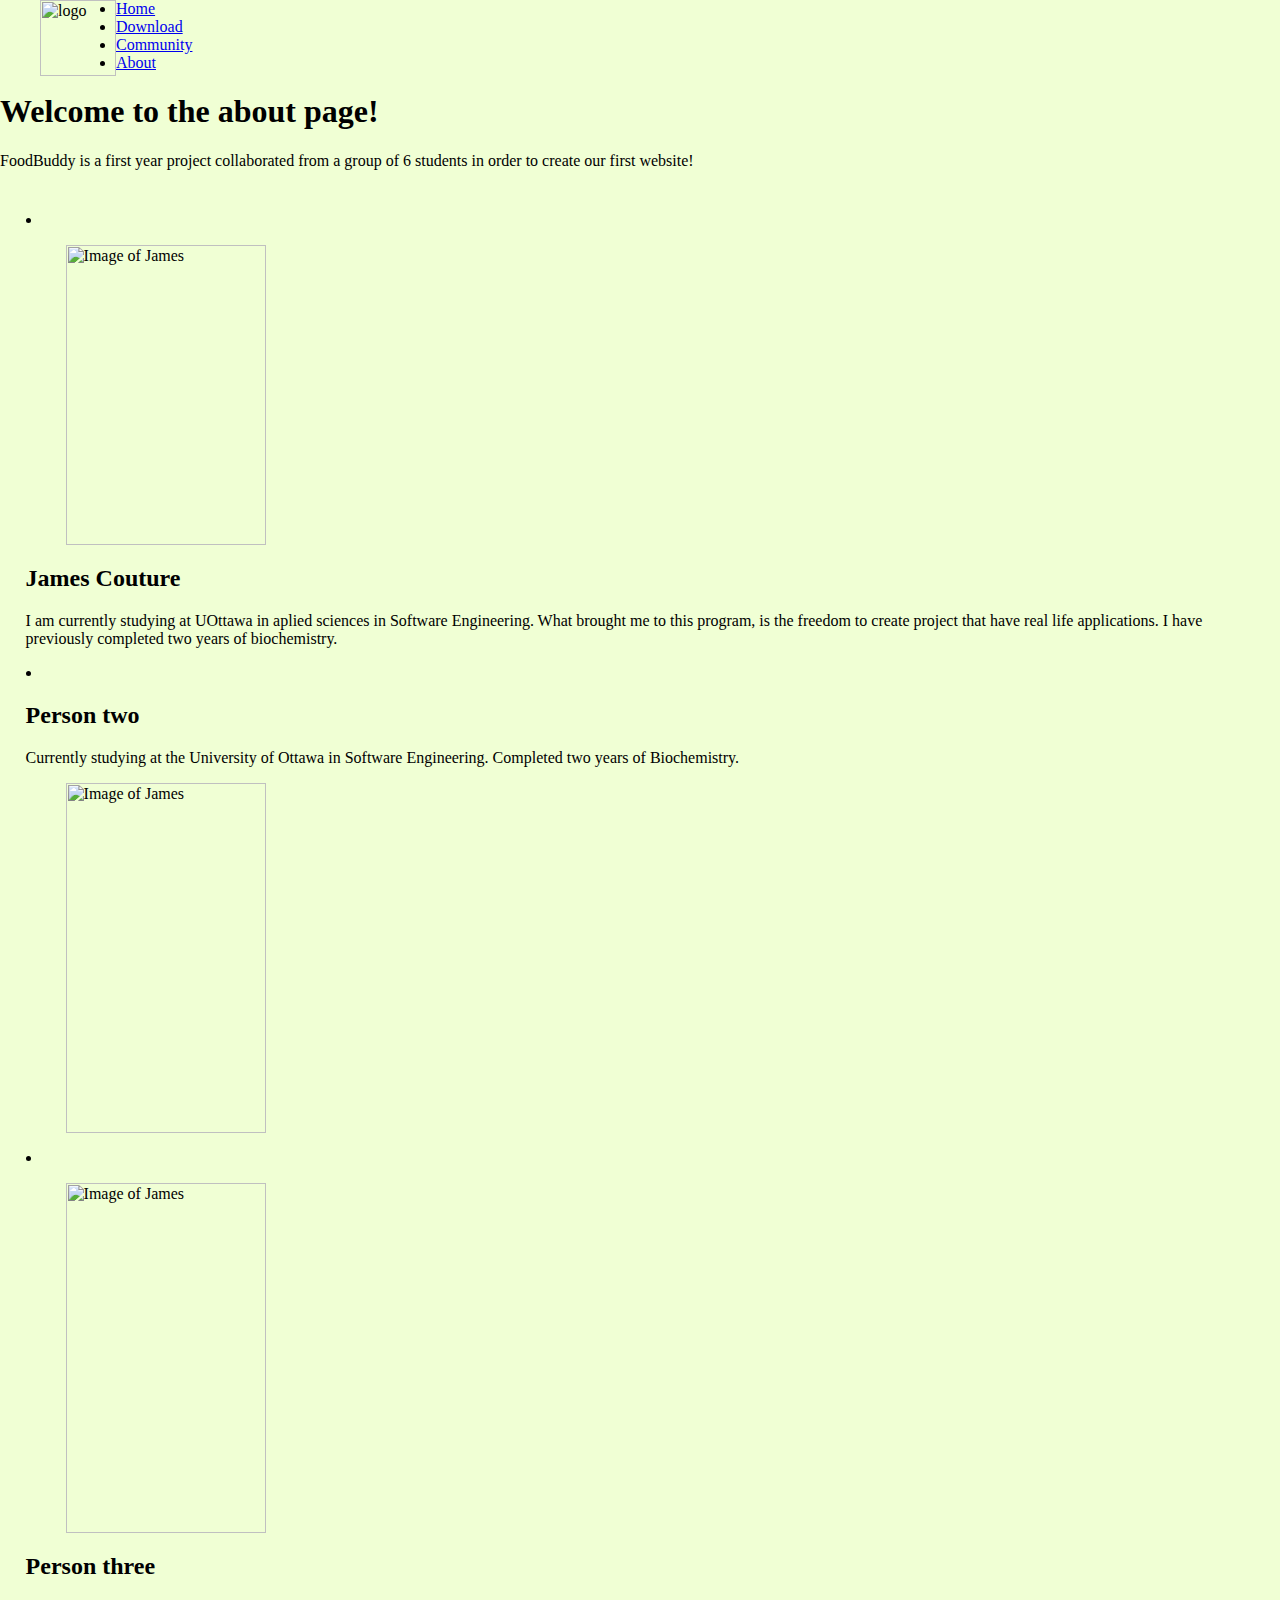
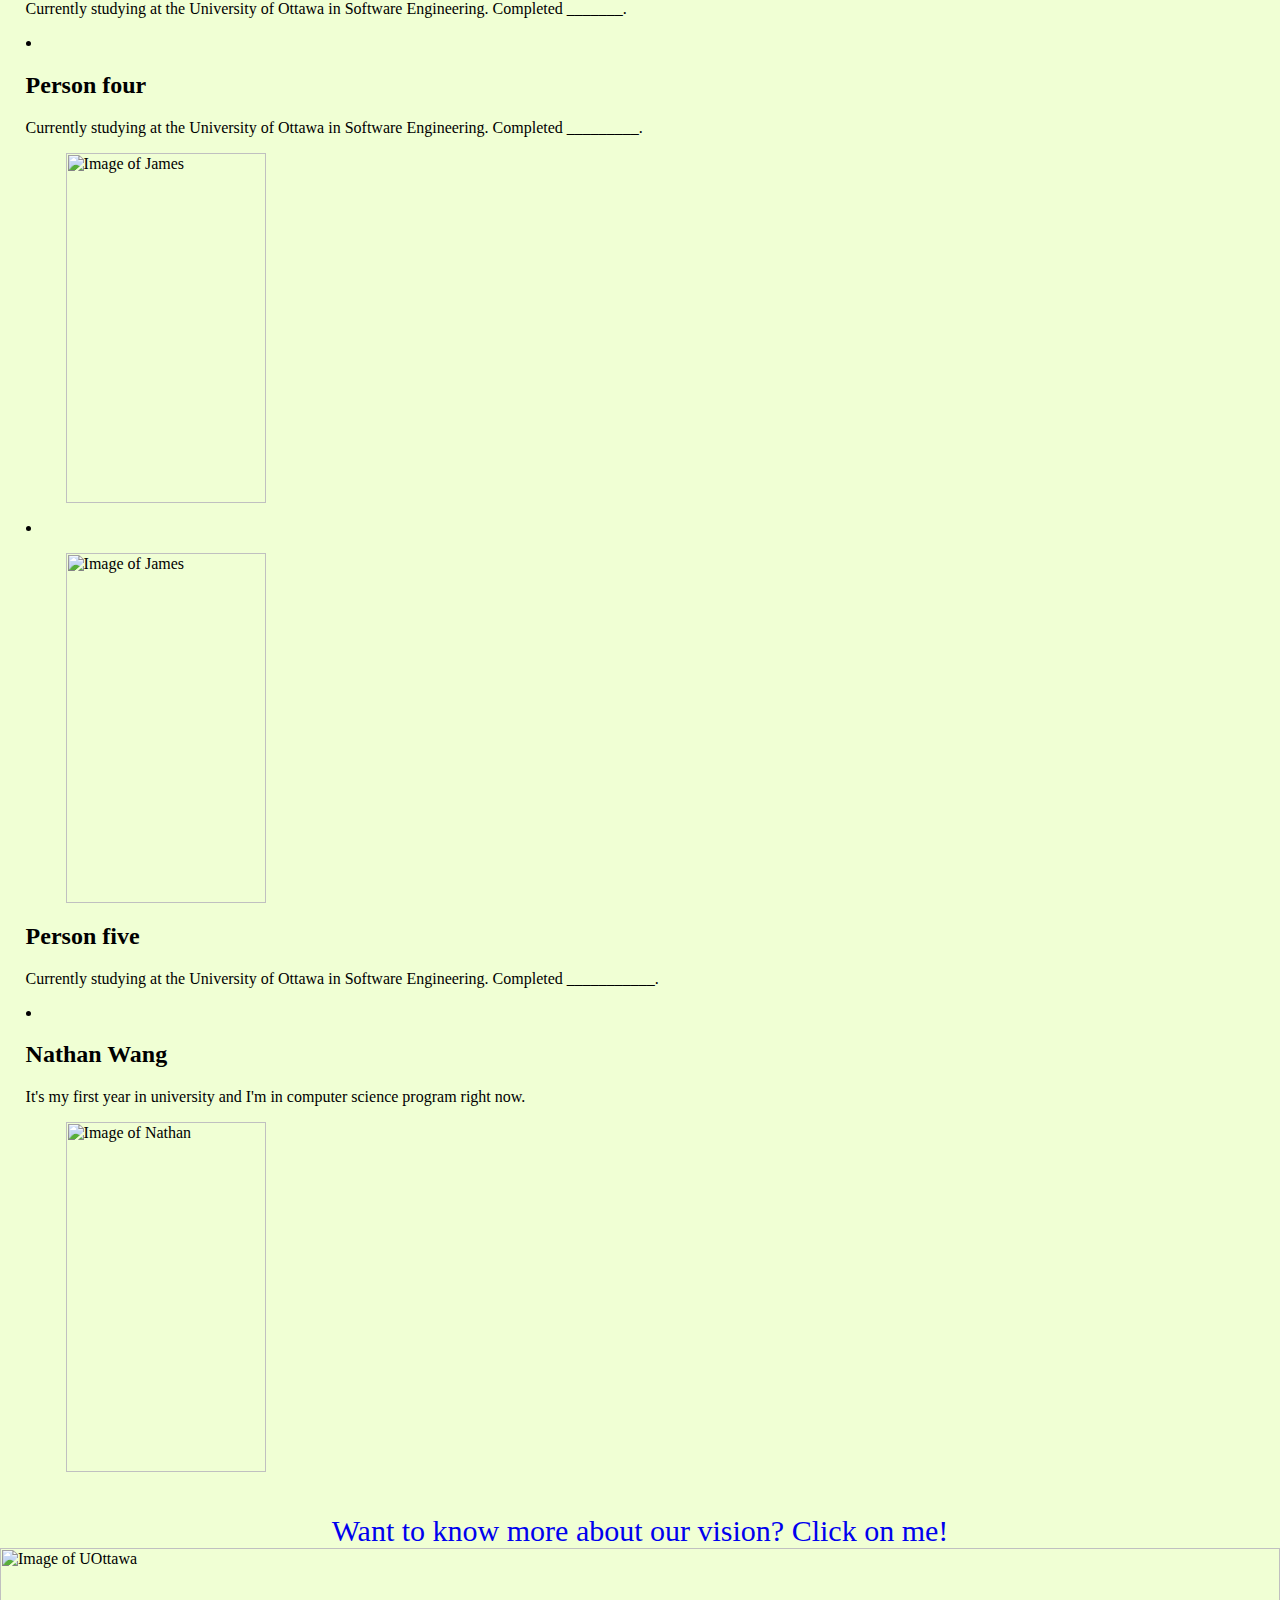
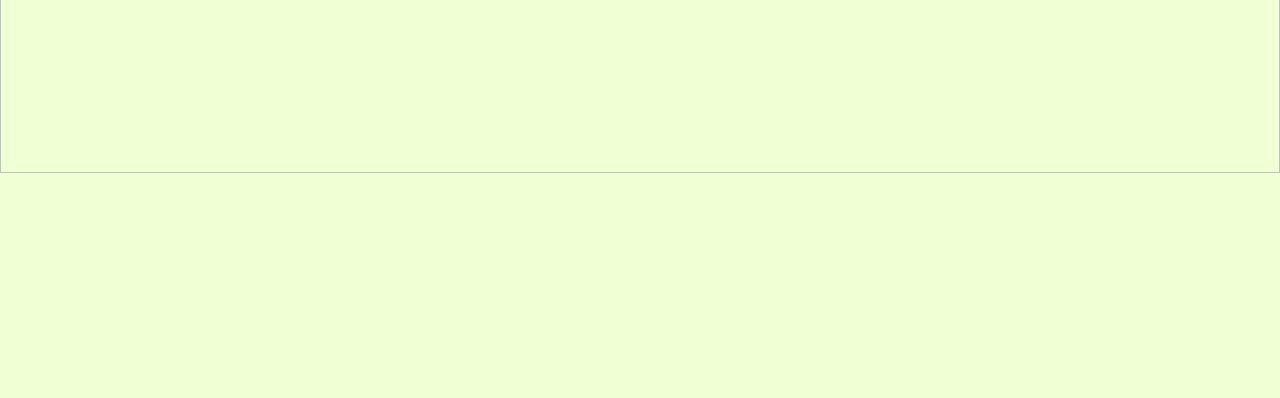
==== about.html @ 9996174a "Update about.html" ====
<html>
   <head>
      <title>About page</title>
      <link href="css/style.css" rel="stylesheet" type="text/css">
      <link href="https://fonts.googleapis.com/css2?family=Poppins&display=swap" rel="stylesheet">
      <link href="https://fonts.googleapis.com/css2?family=Sansita+Swashed:wght@600&display=swap" rel="stylesheet">
      <link href="https://fonts.googleapis.com/css2?family=B612&display=swap" rel="stylesheet">
      <script src="javascript/javascript.js" type="text/javascript"></script>
   </head>
   <body style="background-color:#F0FFD4; margin: 0; padding: 0;">
      <div>
         <div class="menu">
            <ul class="menu">
               <img src="images/templogo.png" alt="logo" width="76" height="76" style="float:left;">
               <li class="lia">
                  <a href="index.html" class="lsnav">Home</a>
               </li>
               <li class="lia">
                  <a href="downloads.html" class="lsnav">Download</a>
               </li>
               <li class="lia">
                  <a href="community.html" class="lsnav">Community</a>
               </li>
               <li class="lia">
                  <a href="about.html" class="lsnav">About</a>
               </li>
            </ul>
         </div>
      </div>
      <div class="divbody">
         <h1 class="lstitle">Welcome to the about page!</h1>
         <p class="lstext">FoodBuddy is a first year project collaborated from a group of 6 students in order to create our first website!</p>
         <div style="padding:2%">
         <div class="subdivf1">
            <li class="listst">
               <figure>
                  <img src="images/JamesCouture.jpg" alt="Image of James" width="200" height="300" class="imageformabout">
               </figure>
               <div class="divtextsetcentered">
                  <div class="divtextset2">
                     <div>
                        <h2 class="lstitle">James Couture</h2>
                     </div>
                     <p class="lstext">
                        I am currently studying at UOttawa in aplied sciences in Software Engineering. What brought me to this program, is the freedom to create project that have real life applications. I have previously completed two years of biochemistry.
                     </p>
                  </div>
               </div>
            </li>
         </div>
         <div class="subdivf1">
            <li class="listst">
               <div class="divtextsetcentered">
                  <div class="divtextset2">
                     <div>
                        <h2 class="lstitle">Person two</h2>
                     </div>
                     <p class="lstext">
                        Currently studying at the University of Ottawa in Software Engineering. Completed two years of Biochemistry.
                     </p>
                  </div>
               </div>
               <figure>
                  <img src="images/insertimage.png" alt="Image of James" width="200" height="350" class="imageformabout">
               </figure>
            </li>
         </div>
         <div class="subdivf1">
            <li class="listst">
               <figure>
                 <img src="images/insertimage.png" alt="Image of James" width="200" height="350" class="imageformabout">
               </figure>
               <div class="divtextsetcentered">
                  <div class="divtextset2">
                     <div>
                        <h2 class="lstitle">Person three</h2>
                     </div>
                     <p class="lstext">Currently studying at the University of Ottawa in Software Engineering. Completed _______.</p>
                  </div>
               </div>
            </li>
         </div>
         <div class="subdivf1">
            <li class="listst">
               <div class="divtextsetcentered">
                  <div class="divtextset2">
                     <div>
                        <h2 class="lstitle">Person four</h2>
                     </div>
                     <p class="lstext">
                        Currently studying at the University of Ottawa in Software Engineering. Completed _________.
                     </p>
                  </div>
               </div>
               <figure>
                  <img src="images/insertimage.png" alt="Image of James" width="200" height="350" class="imageformabout">
               </figure>
            </li>
         </div>
         <div class="subdivf1">
            <li class="listst">
               <figure>
                     <img src="images/insertimage.png" alt="Image of James" width="200" height="350" class="imageformabout">
               </figure>
               <div class="divtextsetcentered">
                  <div class="divtextset2">
                     <div>
                        <h2 class="lstitle">Person five</h2>
                     </div>
                     <p class="lstext">
                        Currently studying at the University of Ottawa in Software Engineering. Completed ___________.
                     </p>
                  </div>
               </div>
            </li>
         </div>
         <div class="subdivf1">
            <li class="listst">
               <div class="divtextsetcentered">
                  <div class="divtextset2">
                     <div>
                        <h2 class="lstitle">Nathan Wang</h2>
                     </div>
                     <p class="lstext">
                        It's my first year in university and I'm in computer science program right now.
                     </p>
                  </div>
               </div>
               <figure>
                  <img src="images/insertimage.png" alt="Image of Nathan" width="200" height="350" style="imageformabout">
               </figure>
            </li>
         </div>
         </div>
         <div style="text-align:center;">
            <a href='#' id="moreabout" style="text-decoration:none; font-size:30px;">Want to know more about our vision? Click on me!</a>
         </div>
      </div>
      <div>
         <img src="images/uottawafooter.jpg" alt="Image of UOttawa" style="width:100%; height:50%;">
      </div>
   </body>
</html>
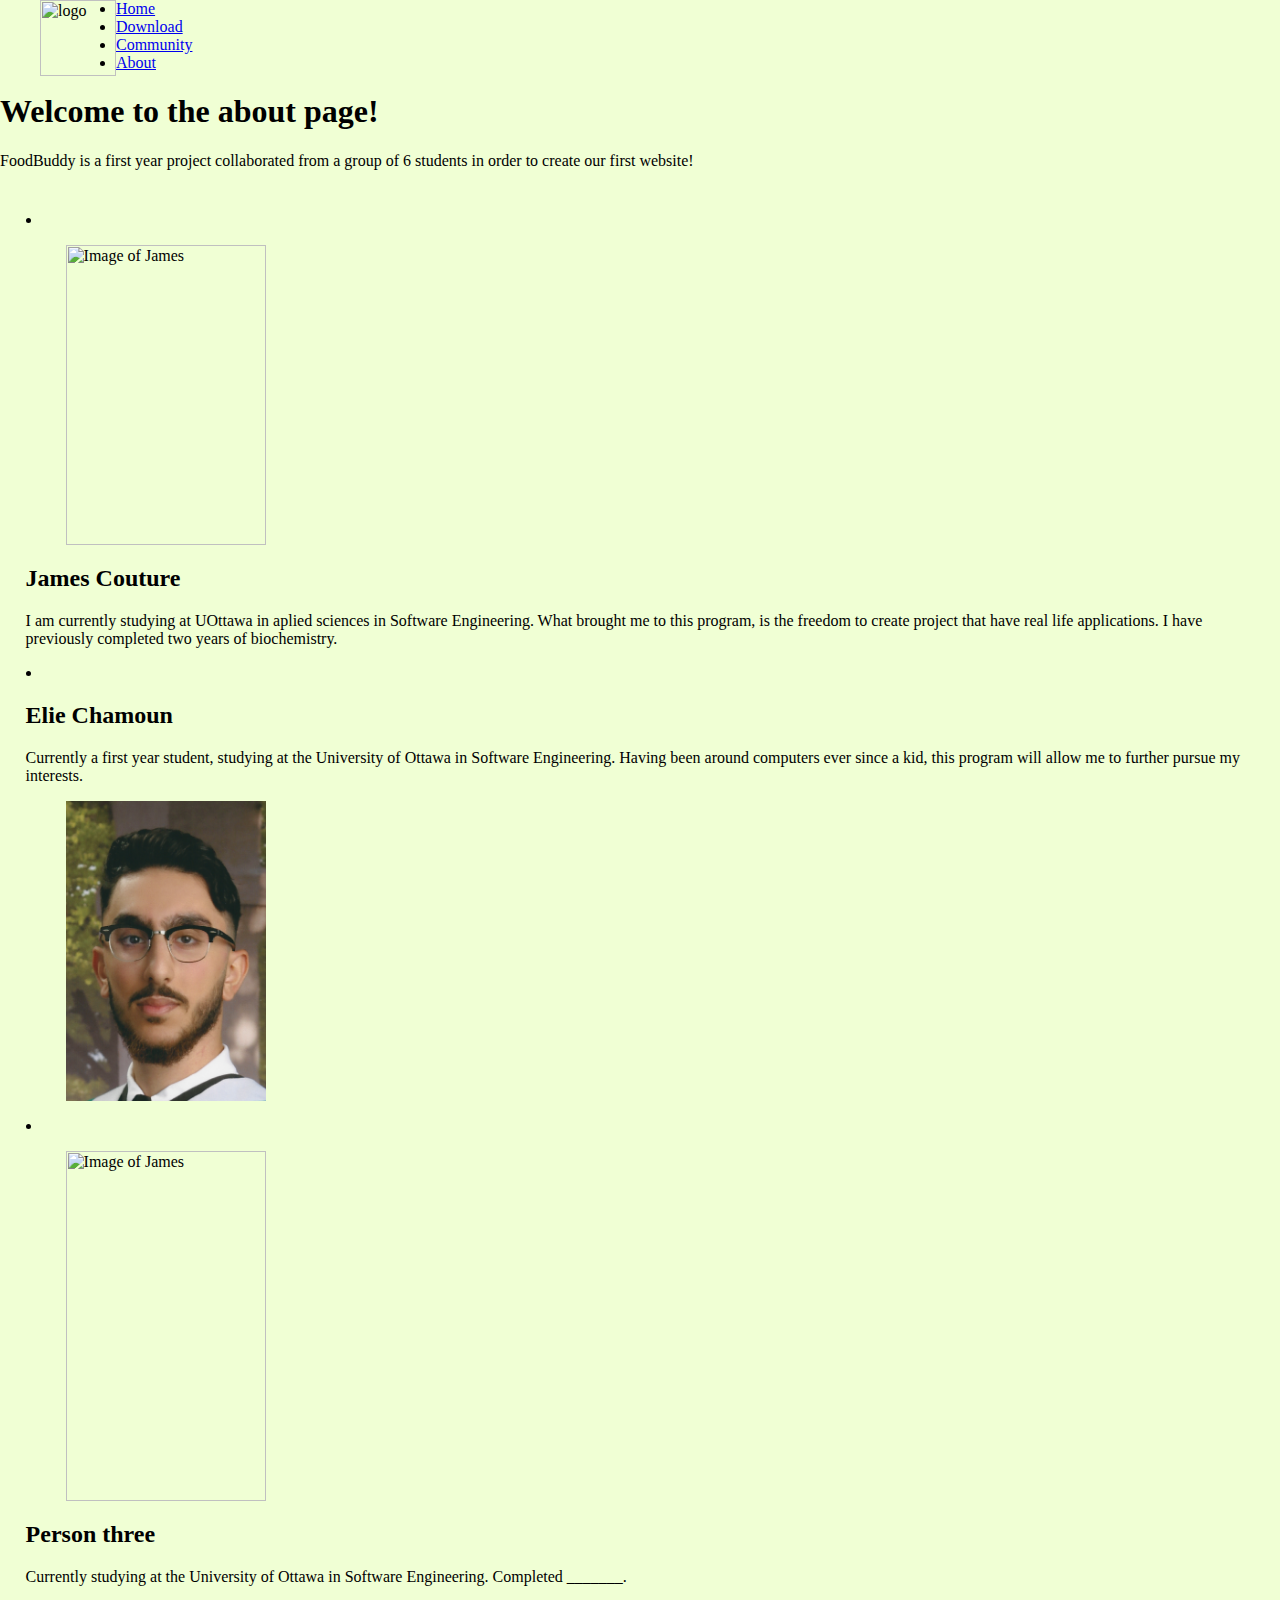
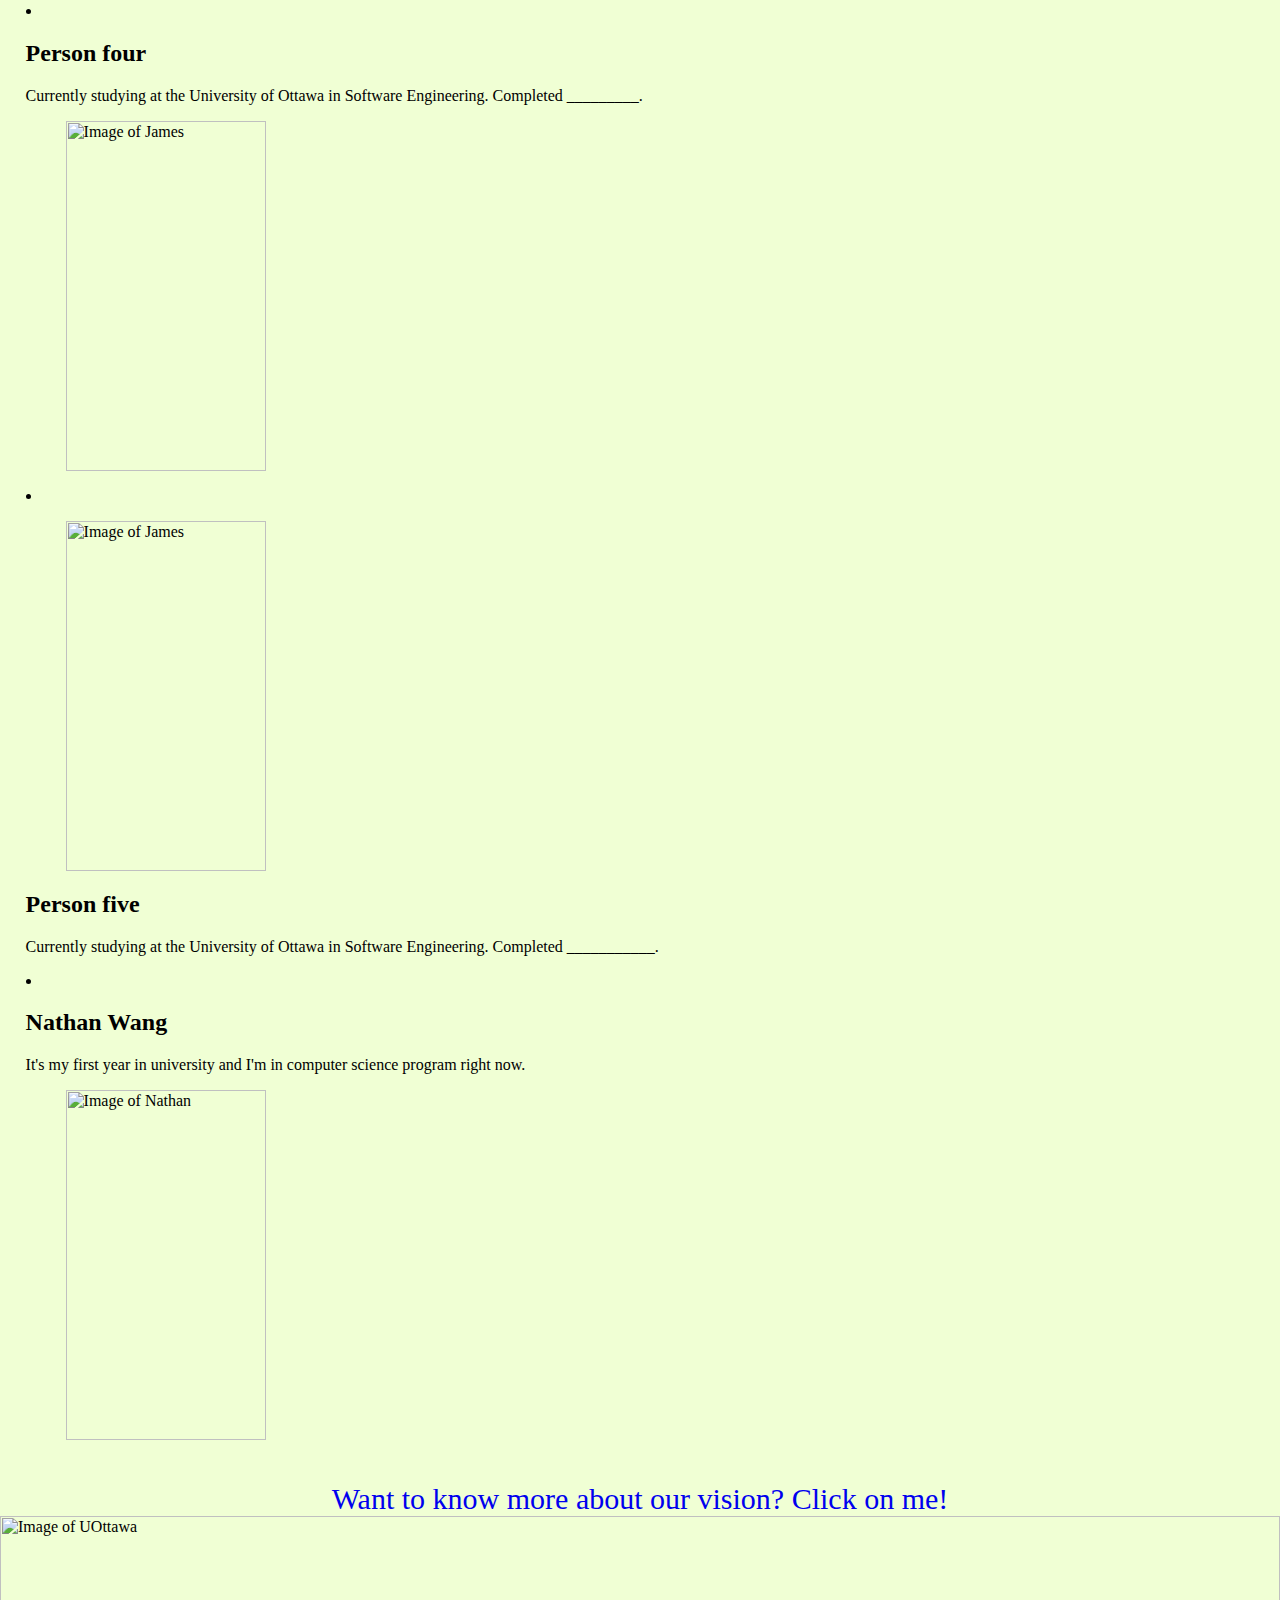
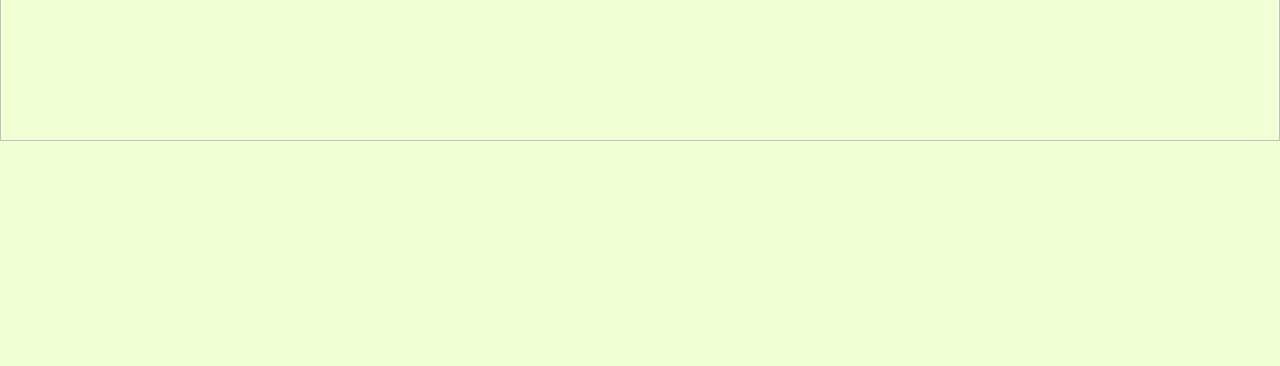
==== commit a8d57207: "added portrait and bio" ====
--- a/about.html
+++ b/about.html
@@ -54,15 +54,15 @@
                <div class="divtextsetcentered">
                   <div class="divtextset2">
                      <div>
-                        <h2 class="lstitle">Person two</h2>
+                        <h2 class="lstitle">Elie Chamoun</h2>
                      </div>
                      <p class="lstext">
-                        Currently studying at the University of Ottawa in Software Engineering. Completed two years of Biochemistry.
+                        Currently a first year student, studying at the University of Ottawa in Software Engineering. Having been around computers ever since a kid, this program will allow me to further pursue my interests.
                      </p>
                   </div>
                </div>
                <figure>
-                  <img src="images/insertimage.png" alt="Image of James" width="200" height="350" class="imageformabout">
+                  <img src="images/elieportrait.png" alt="Image of Elie" width="200" height="300" class="imageformabout">
                </figure>
             </li>
          </div>
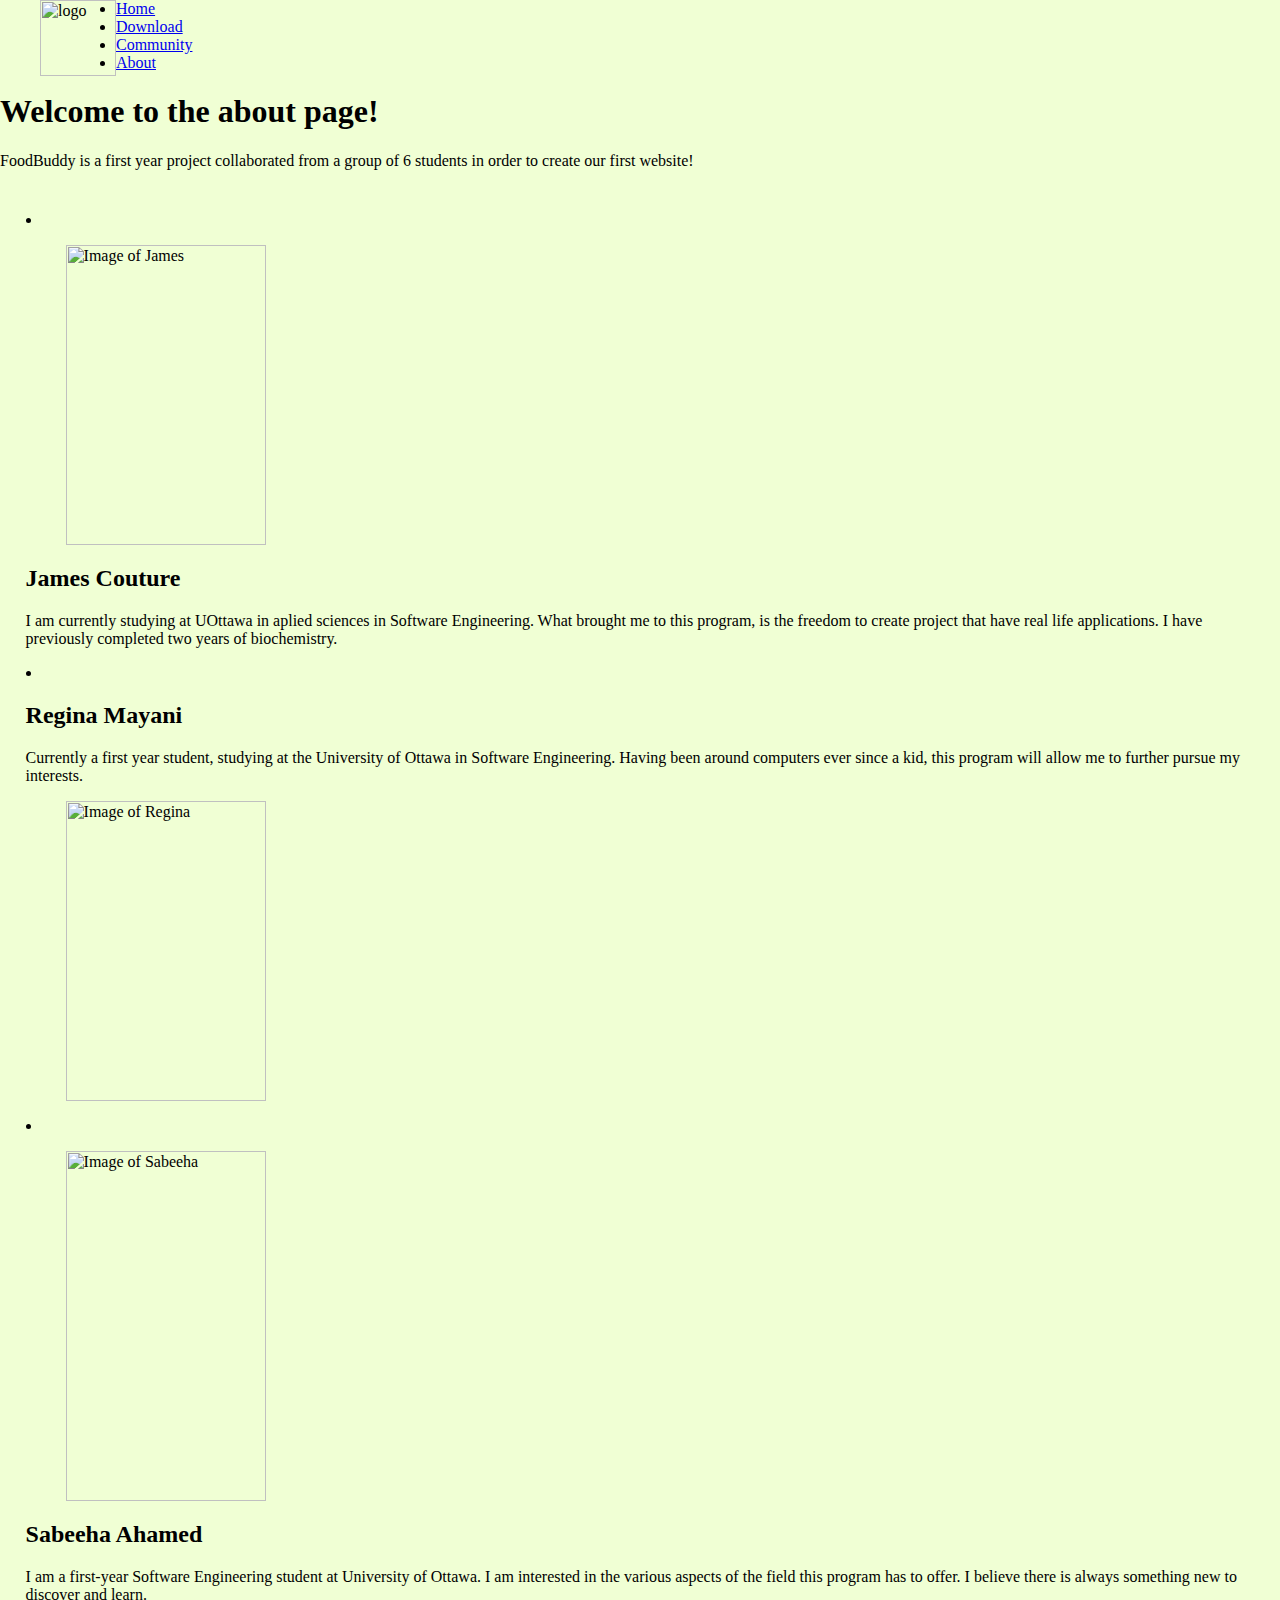
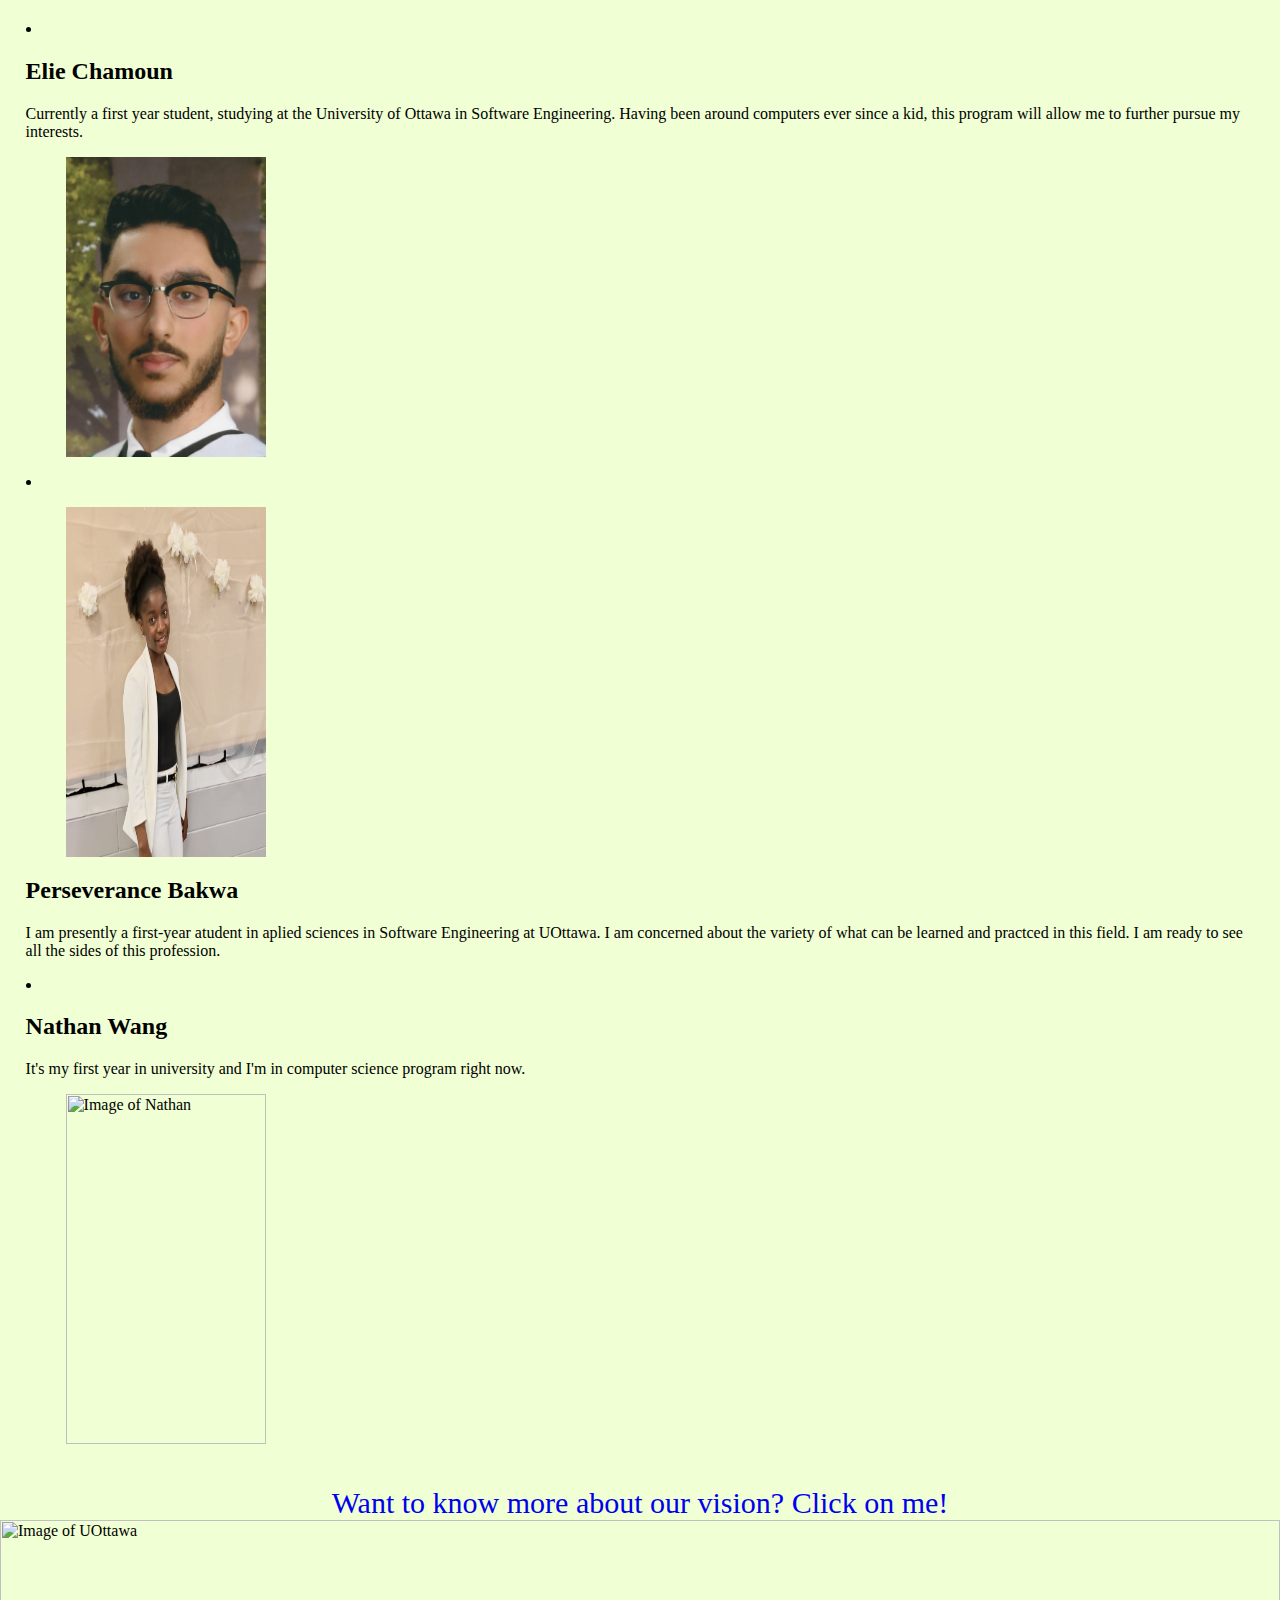
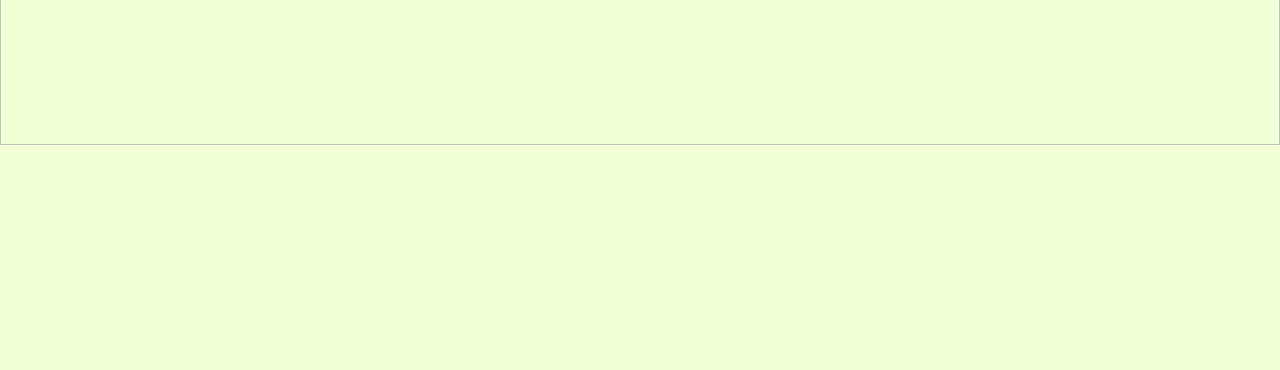
==== commit 91f577ec: "added people's descriptions and pictures" ====
--- a/about.html
+++ b/about.html
@@ -54,6 +54,38 @@
                <div class="divtextsetcentered">
                   <div class="divtextset2">
                      <div>
+                        <h2 class="lstitle">Regina Mayani</h2>
+                     </div>
+                     <p class="lstext">
+                        Currently a first year student, studying at the University of Ottawa in Software Engineering. Having been around computers ever since a kid, this program will allow me to further pursue my interests.
+                     </p>
+                  </div>
+               </div>
+               <figure>
+                  <img src="images/Reginaportrait.png" alt="Image of Regina" width="200" height="300" class="imageformabout">
+               </figure>
+            </li>
+         </div>
+         <div class="subdivf1">
+            <li class="listst">
+               <figure>
+                 <img src="images/Sabeehaportrait.png" alt="Image of Sabeeha" width="200" height="350" class="imageformabout">
+               </figure>
+               <div class="divtextsetcentered">
+                  <div class="divtextset2">
+                     <div>
+                        <h2 class="lstitle">Sabeeha Ahamed</h2>
+                     </div>
+                     <p class="lstext">I am a first-year Software Engineering student at University of Ottawa. I am interested in the various aspects of the field this program has to offer. I believe there is always something new to discover and learn.</p>
+                  </div>
+               </div>
+            </li>
+         </div>
+         <div class="subdivf1">
+            <li class="listst">
+               <div class="divtextsetcentered">
+                  <div class="divtextset2">
+                     <div>
                         <h2 class="lstitle">Elie Chamoun</h2>
                      </div>
                      <p class="lstext">
@@ -69,47 +101,15 @@
          <div class="subdivf1">
             <li class="listst">
                <figure>
-                 <img src="images/insertimage.png" alt="Image of James" width="200" height="350" class="imageformabout">
+                     <img src="images/Perseveranceportrait.png" alt="Image of Perseverance" width="200" height="350" class="imageformabout">
                </figure>
                <div class="divtextsetcentered">
                   <div class="divtextset2">
                      <div>
-                        <h2 class="lstitle">Person three</h2>
-                     </div>
-                     <p class="lstext">Currently studying at the University of Ottawa in Software Engineering. Completed _______.</p>
-                  </div>
-               </div>
-            </li>
-         </div>
-         <div class="subdivf1">
-            <li class="listst">
-               <div class="divtextsetcentered">
-                  <div class="divtextset2">
-                     <div>
-                        <h2 class="lstitle">Person four</h2>
+                        <h2 class="lstitle">Perseverance Bakwa</h2>
                      </div>
                      <p class="lstext">
-                        Currently studying at the University of Ottawa in Software Engineering. Completed _________.
-                     </p>
-                  </div>
-               </div>
-               <figure>
-                  <img src="images/insertimage.png" alt="Image of James" width="200" height="350" class="imageformabout">
-               </figure>
-            </li>
-         </div>
-         <div class="subdivf1">
-            <li class="listst">
-               <figure>
-                     <img src="images/insertimage.png" alt="Image of James" width="200" height="350" class="imageformabout">
-               </figure>
-               <div class="divtextsetcentered">
-                  <div class="divtextset2">
-                     <div>
-                        <h2 class="lstitle">Person five</h2>
-                     </div>
-                     <p class="lstext">
-                        Currently studying at the University of Ottawa in Software Engineering. Completed ___________.
+                        I am presently a first-year atudent in aplied sciences in Software Engineering at UOttawa. I am concerned about the variety of what can be learned and practced in this field. I am ready to see all the sides of this profession.
                      </p>
                   </div>
                </div>
@@ -128,7 +128,7 @@
                   </div>
                </div>
                <figure>
-                  <img src="images/insertimage.png" alt="Image of Nathan" width="200" height="350" style="imageformabout">
+                  <img src="images/Nathanportrait.png" alt="Image of Nathan" width="200" height="350" style="imageformabout">
                </figure>
             </li>
          </div>
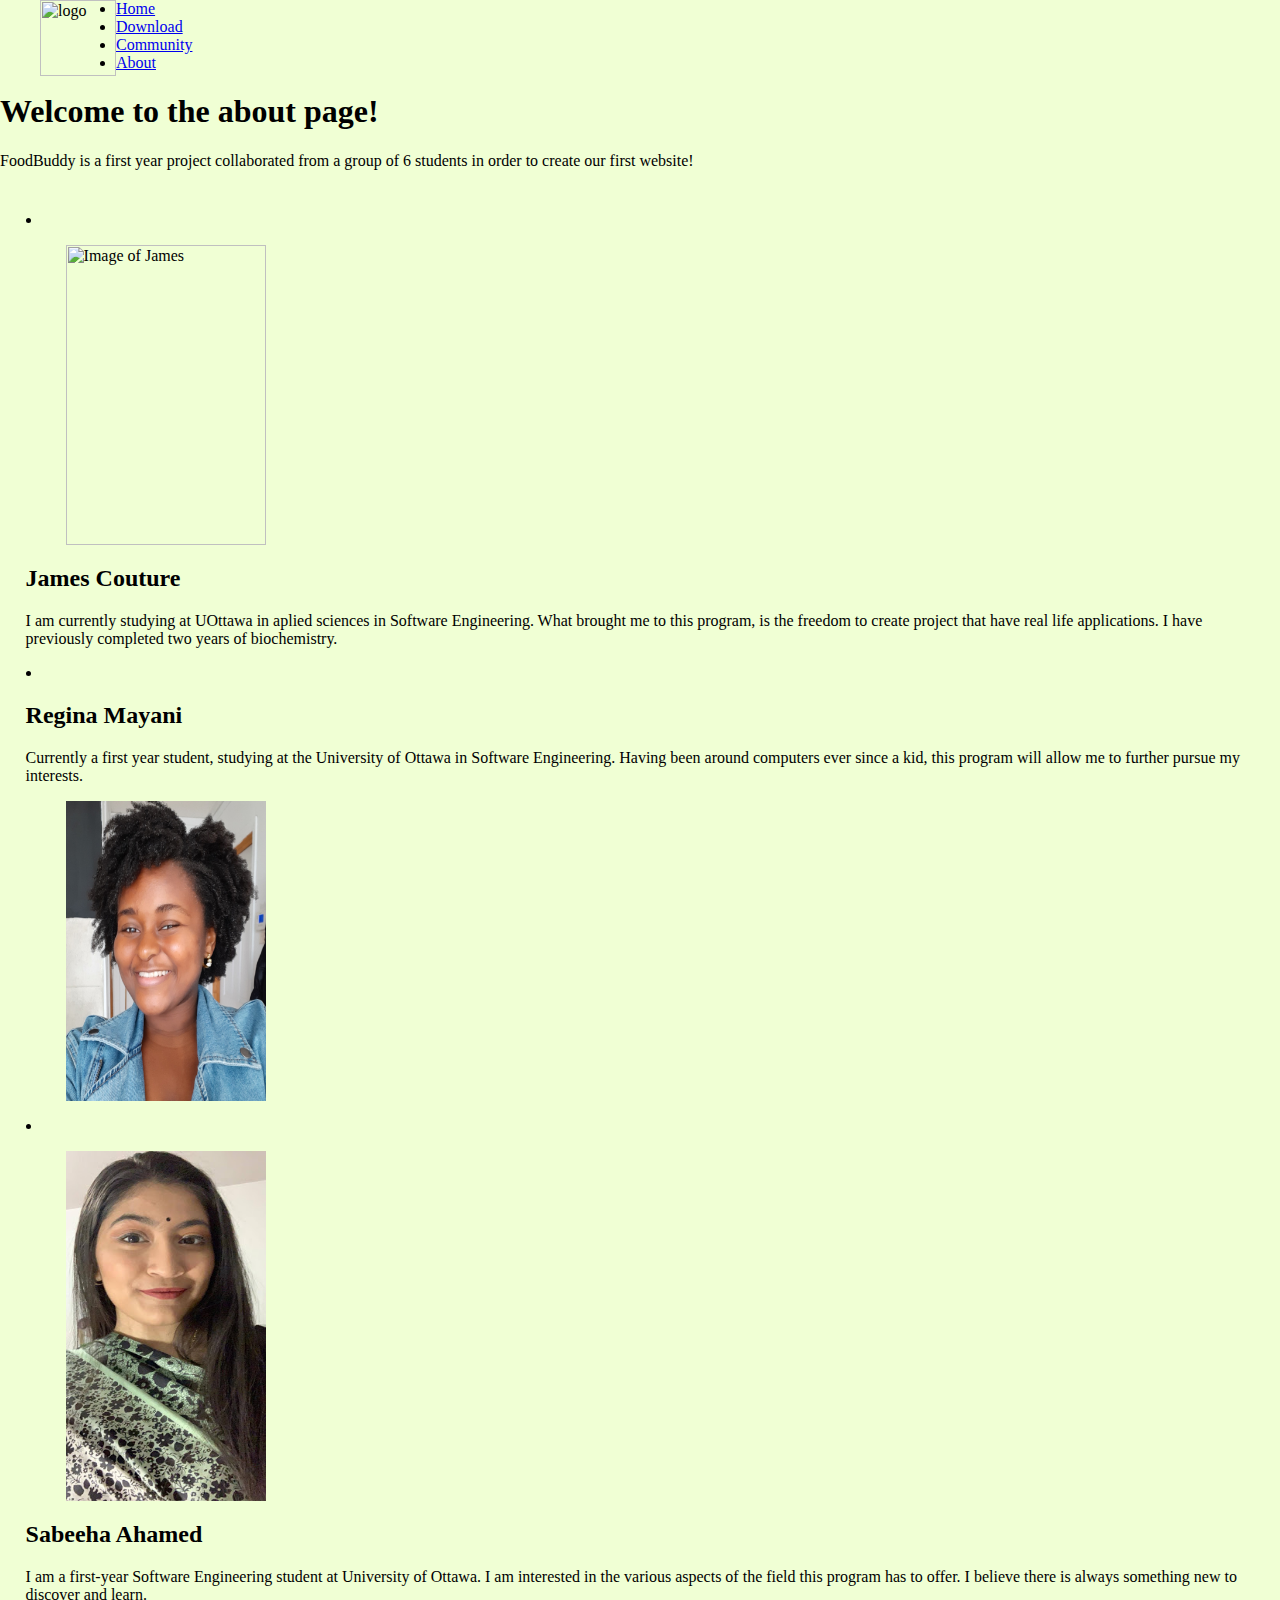
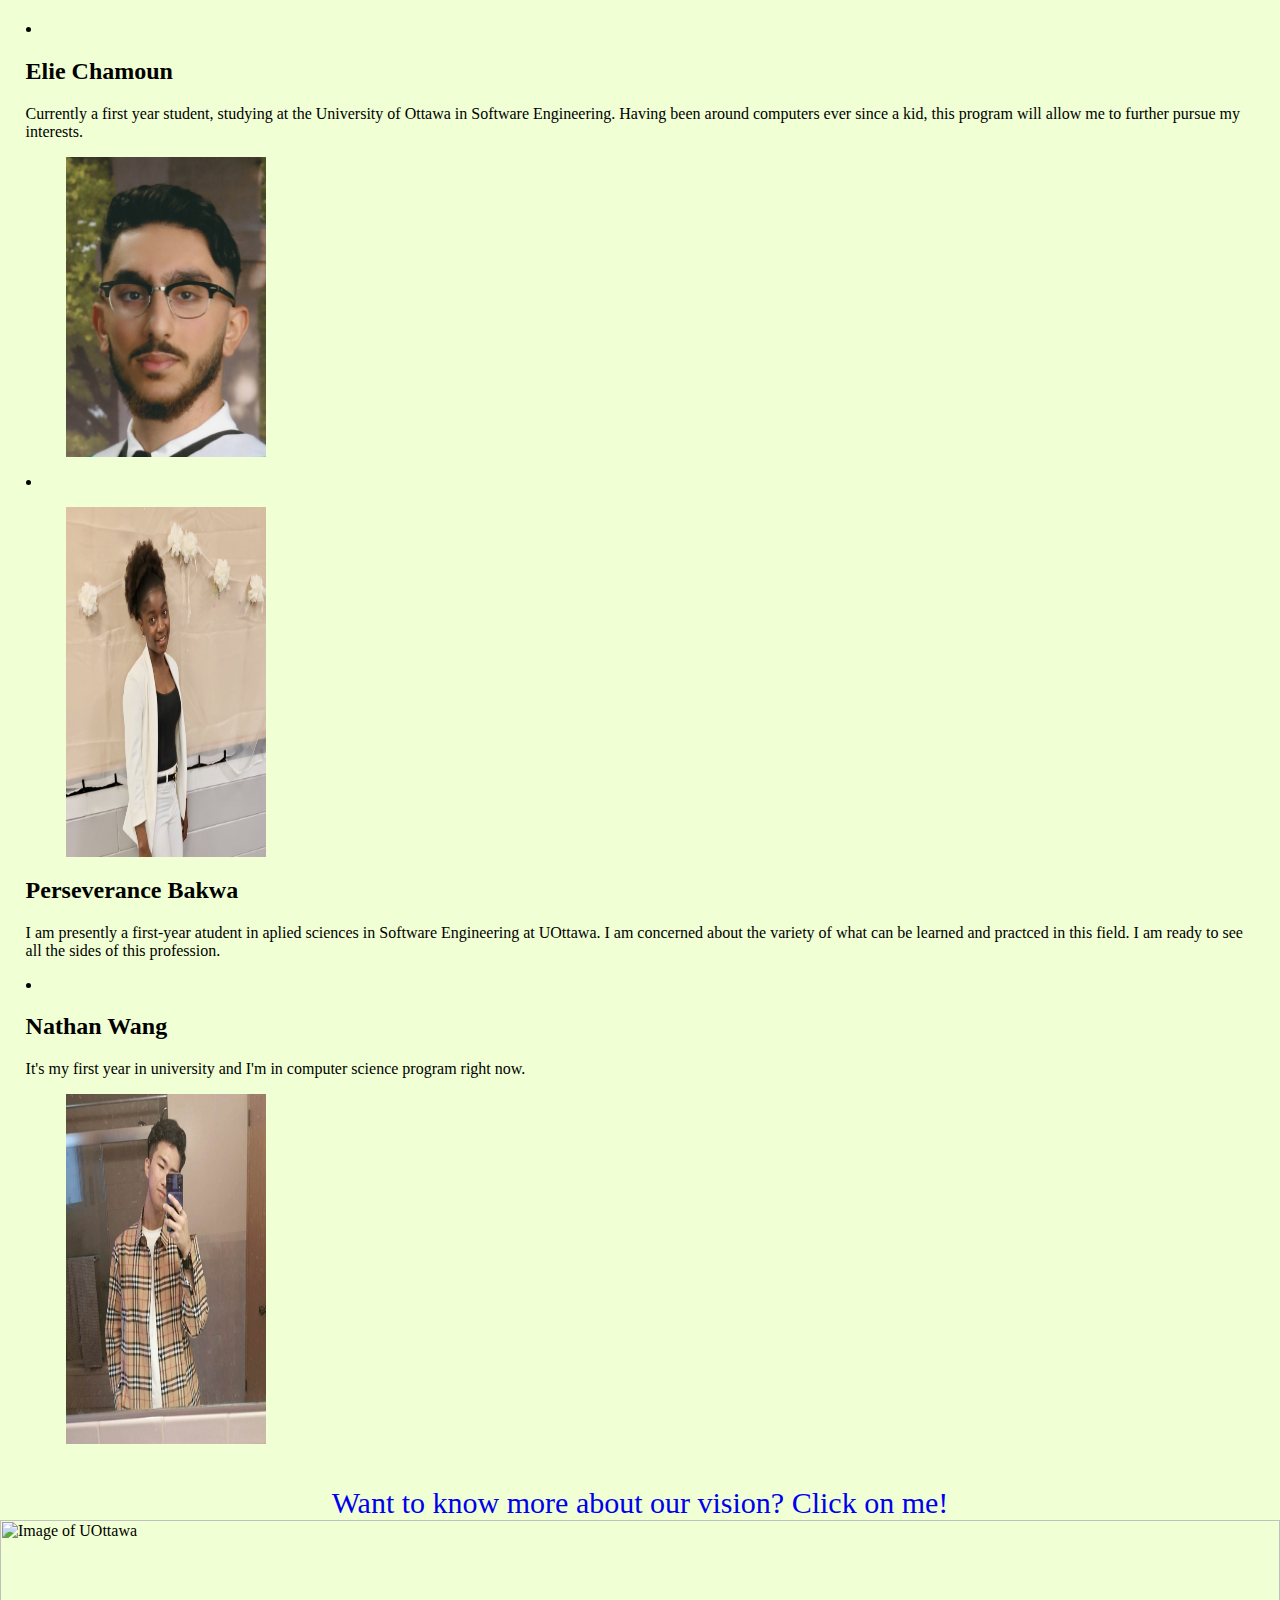
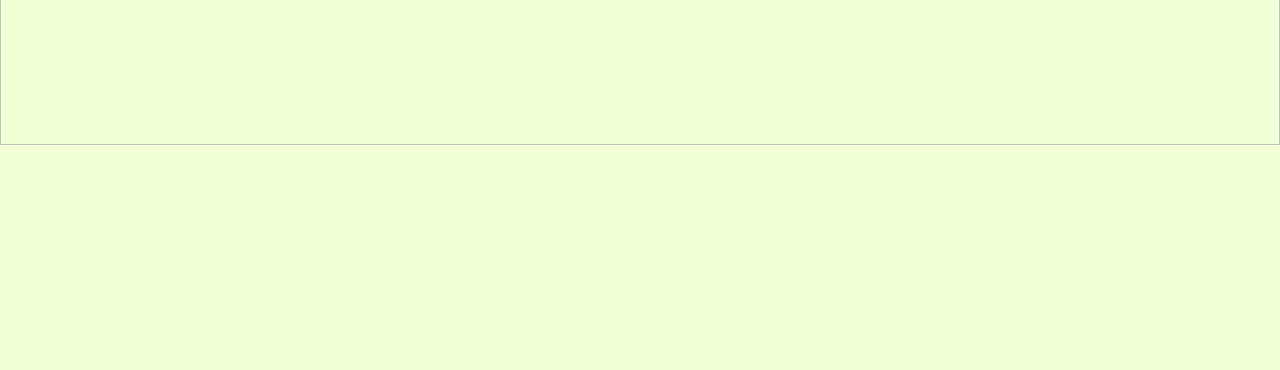
==== commit 0155b288: "fixes to names of pictures" ====
--- a/about.html
+++ b/about.html
@@ -62,14 +62,14 @@
                   </div>
                </div>
                <figure>
-                  <img src="images/Reginaportrait.png" alt="Image of Regina" width="200" height="300" class="imageformabout">
+                  <img src="images/ReginaPortrait.jpg" alt="Image of Regina" width="200" height="300" class="imageformabout">
                </figure>
             </li>
          </div>
          <div class="subdivf1">
             <li class="listst">
                <figure>
-                 <img src="images/Sabeehaportrait.png" alt="Image of Sabeeha" width="200" height="350" class="imageformabout">
+                 <img src="images/SabeehaPortrait.jpg" alt="Image of Sabeeha" width="200" height="350" class="imageformabout">
                </figure>
                <div class="divtextsetcentered">
                   <div class="divtextset2">
@@ -128,7 +128,7 @@
                   </div>
                </div>
                <figure>
-                  <img src="images/Nathanportrait.png" alt="Image of Nathan" width="200" height="350" style="imageformabout">
+                  <img src="images/Nathanportrait.jpg" alt="Image of Nathan" width="200" height="350" style="imageformabout">
                </figure>
             </li>
          </div>
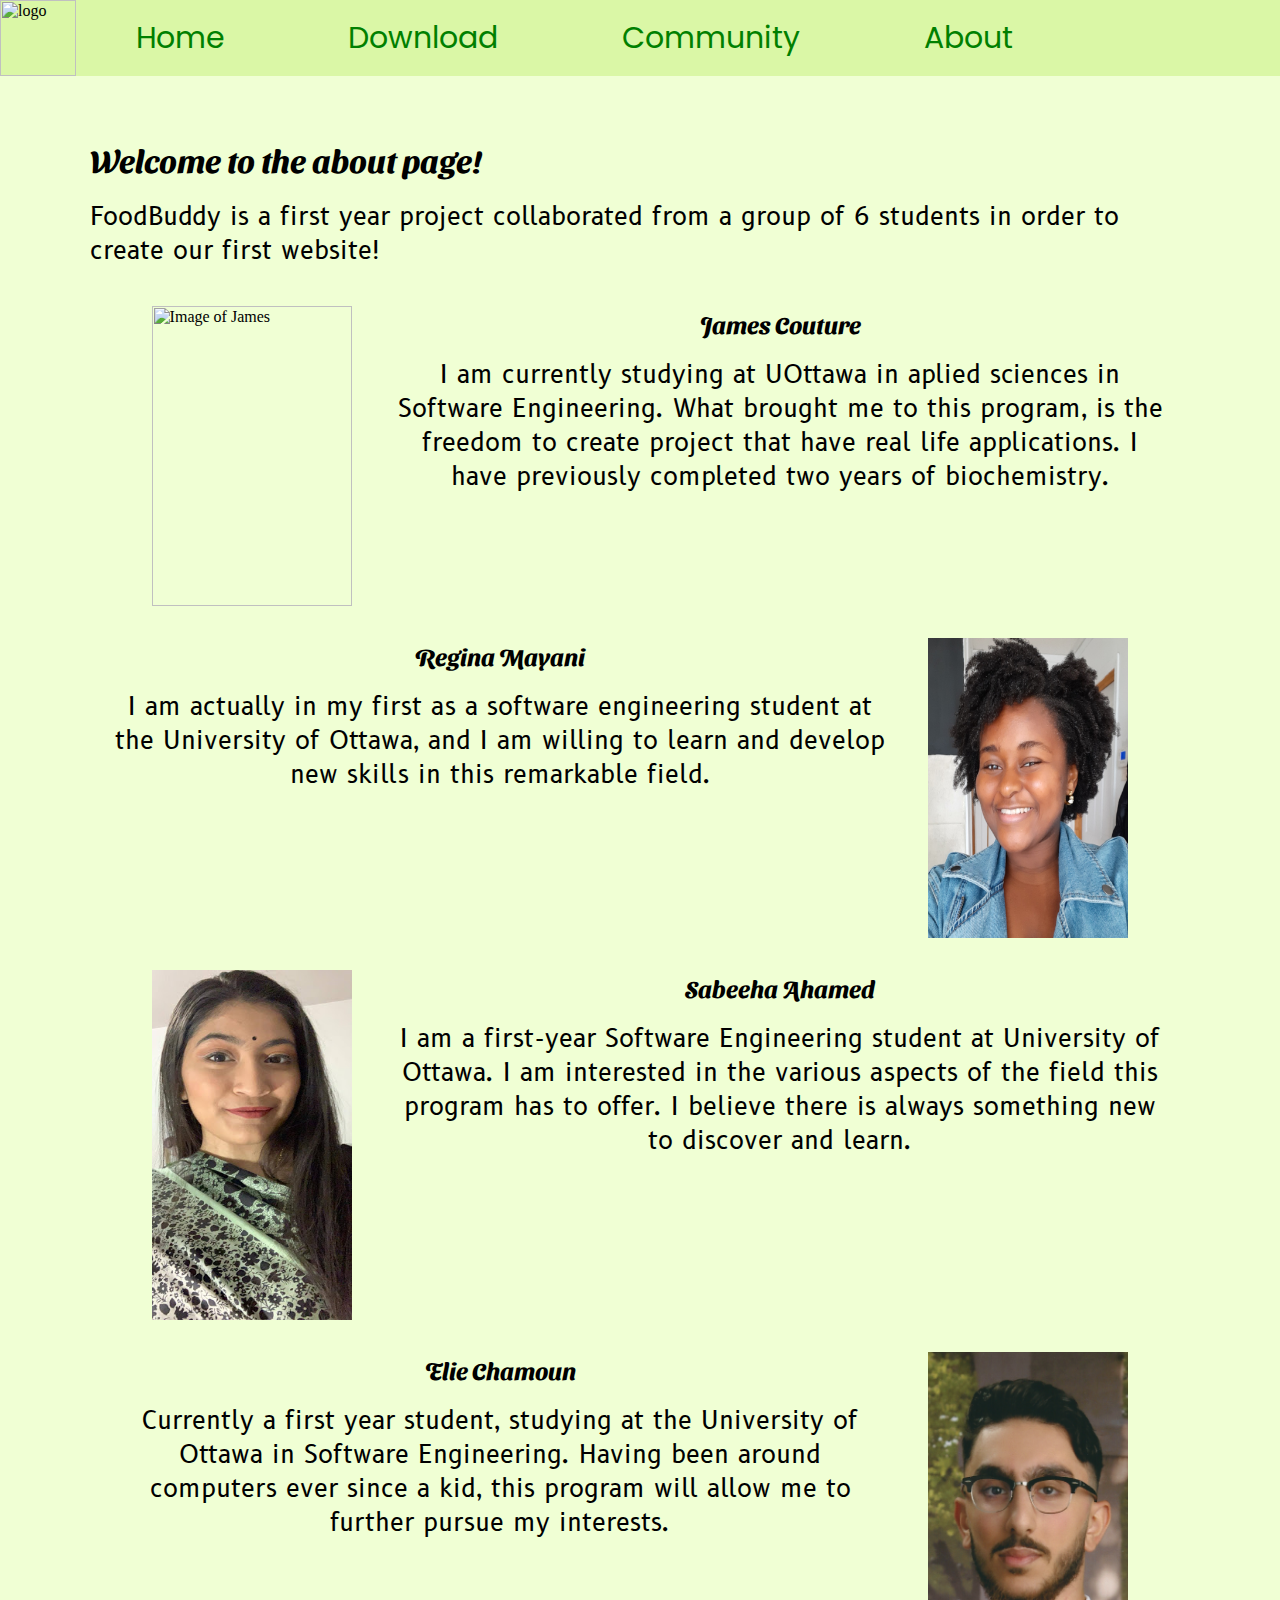
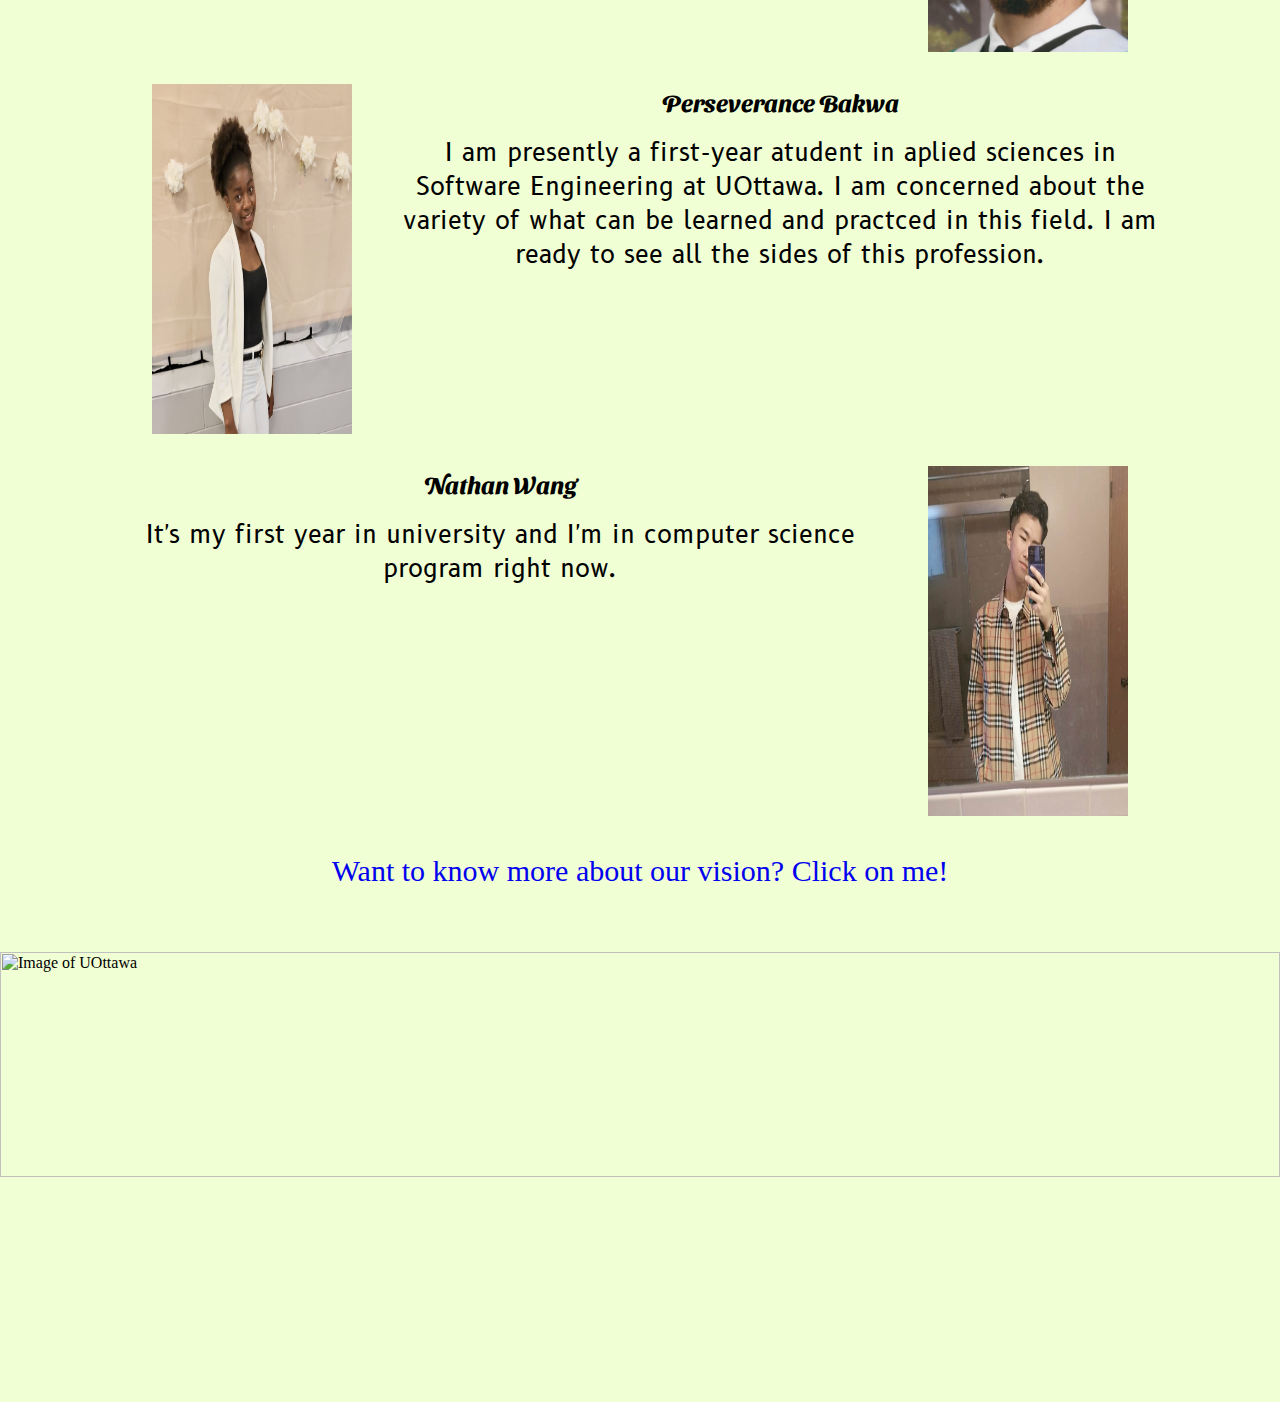
==== commit 201b3fa2: "added Regina paragraph" ====
--- a/about.html
+++ b/about.html
@@ -57,7 +57,7 @@
                         <h2 class="lstitle">Regina Mayani</h2>
                      </div>
                      <p class="lstext">
-                        Currently a first year student, studying at the University of Ottawa in Software Engineering. Having been around computers ever since a kid, this program will allow me to further pursue my interests.
+                        I am actually in my first as a software engineering student at the University of Ottawa, and I am willing to learn and develop new skills in this remarkable field.
                      </p>
                   </div>
                </div>
--- a/css/style.css
+++ b/css/style.css
@@ -0,0 +1,103 @@
+/*Navigation styles*/
+.menu {
+list-style-type:none;
+margin: 0;
+padding: 0;
+/*text-align:center;*/
+background-color:#DAF7A6;
+white-space:nowrap;
+}
+
+.menu li {
+  display: inline-block;
+}
+
+.menu a{
+  display: block;
+  padding: 0;
+  margin:15px 2em;
+}
+
+.lia:hover {
+background-color: #16DE6A;
+}
+
+.subdivf1 {
+/*display: flex;*/
+}
+
+.listst {
+list-style-type:none;
+display:flex;
+}
+
+.lsnav {
+	font-family:'Poppins', sans-serif;
+	text-decoration:none;
+	color:green;
+	font-size:30px;
+}
+
+
+/*Styles for headers and paragraphs*/
+.lstitle {
+	font-family:'Sansita Swashed', sans-serif;
+}
+
+.lstext {
+	font-family:'B612', sans-serif;
+	font-size:25px;
+	margin:auto auto;
+}
+
+.divtextsetcentered {
+	text-align:center;
+	margin-bottom: 5%;
+}
+
+.divbody {
+	margin: 5% 7%;
+}
+
+.divtextset {
+	padding-top: 6em;
+}
+
+.divtextset2 {
+	background-color:initial;
+	margin:auto auto;
+}
+
+.imageformabout {
+	/*padding-right:35%;*/
+}
+
+.pad {
+        padding-top: 40px;
+	padding-bottom: 40px;
+}
+
+.pad2 {
+	padding-left:50px;
+}
+
+.aligntext {
+	margin-left:740px
+}
+
+#urWelcome {
+    background-repeat: no-repeat;
+    text-align: center;
+    padding: 300px;
+    color:white;
+    text-shadow: 0px 0px 5px black;
+    /*opacity:1;*/
+}
+
+#backgroundimage {
+    background-image: url("images/FoodBackground.jpg");
+    background-size: cover;
+    /*opacity: 0.3;*/
+    background-size: 100% 100%;
+    border-style:solid;
+}
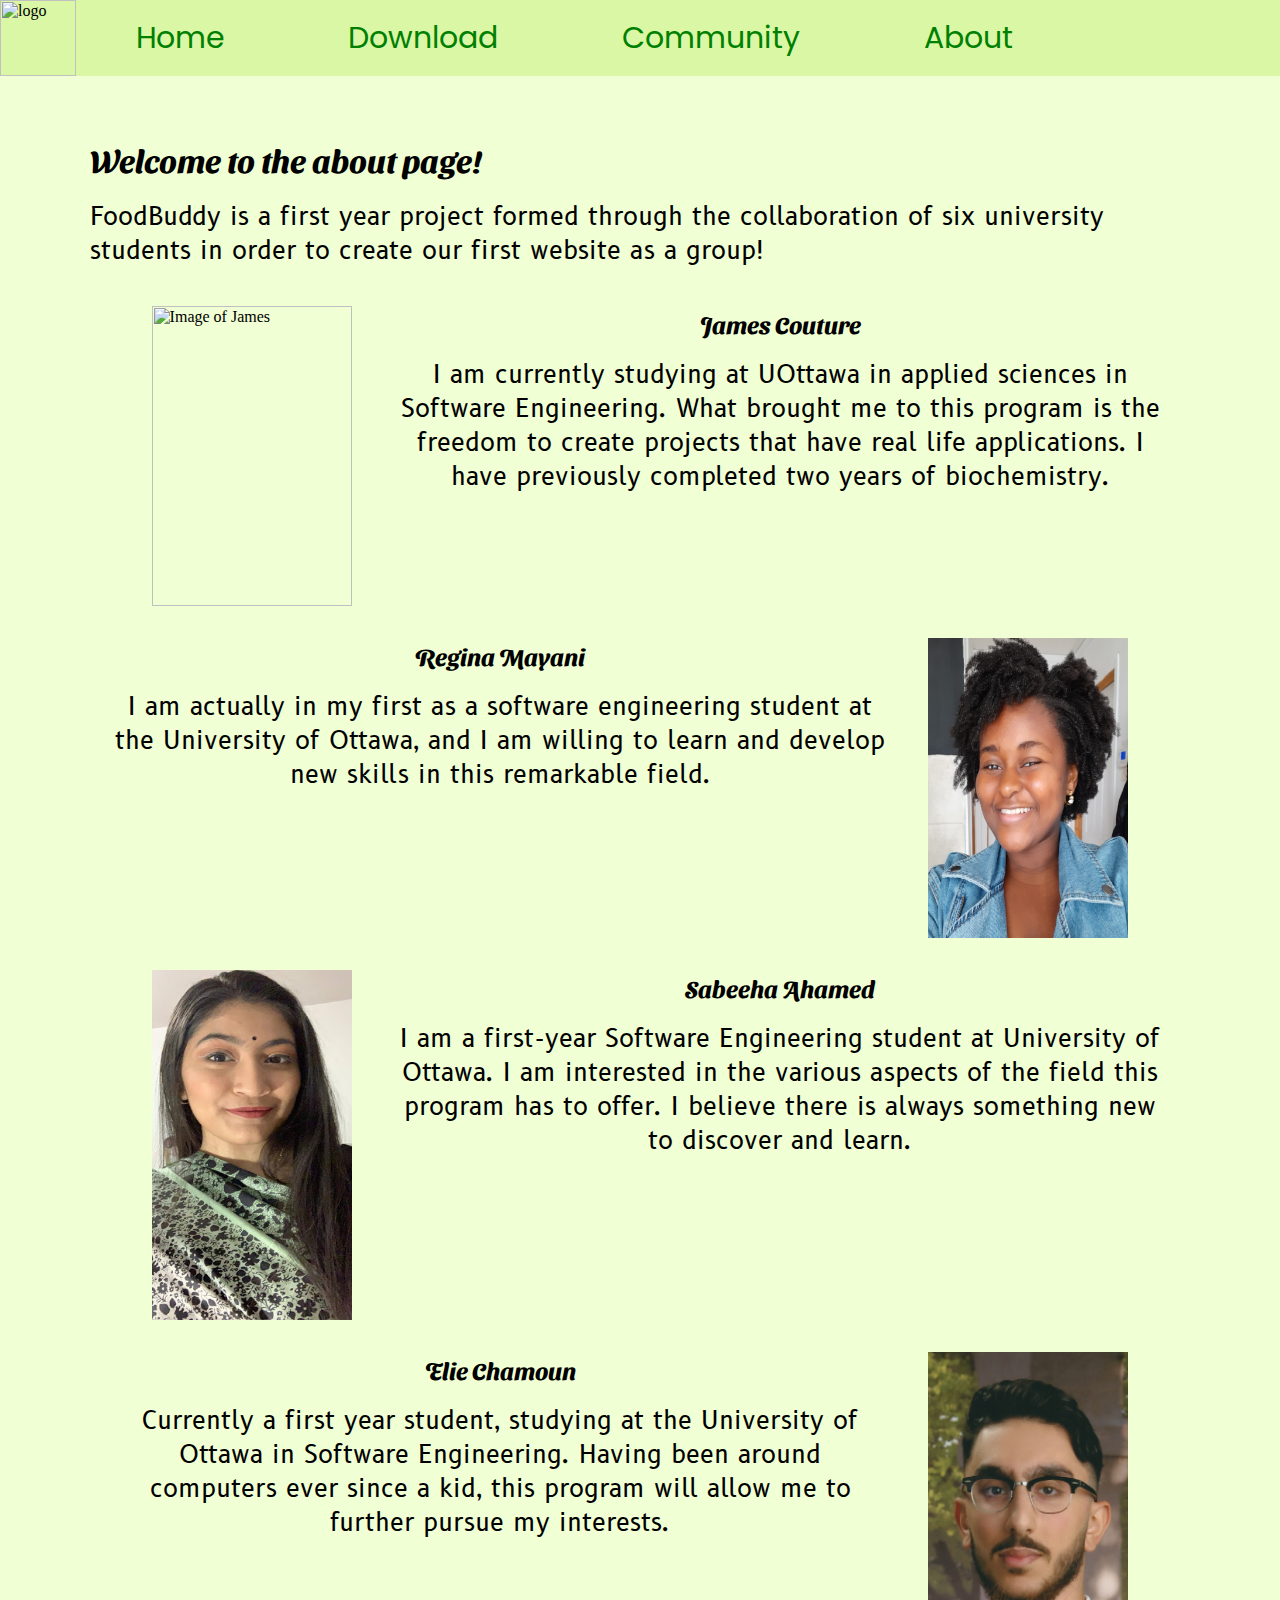
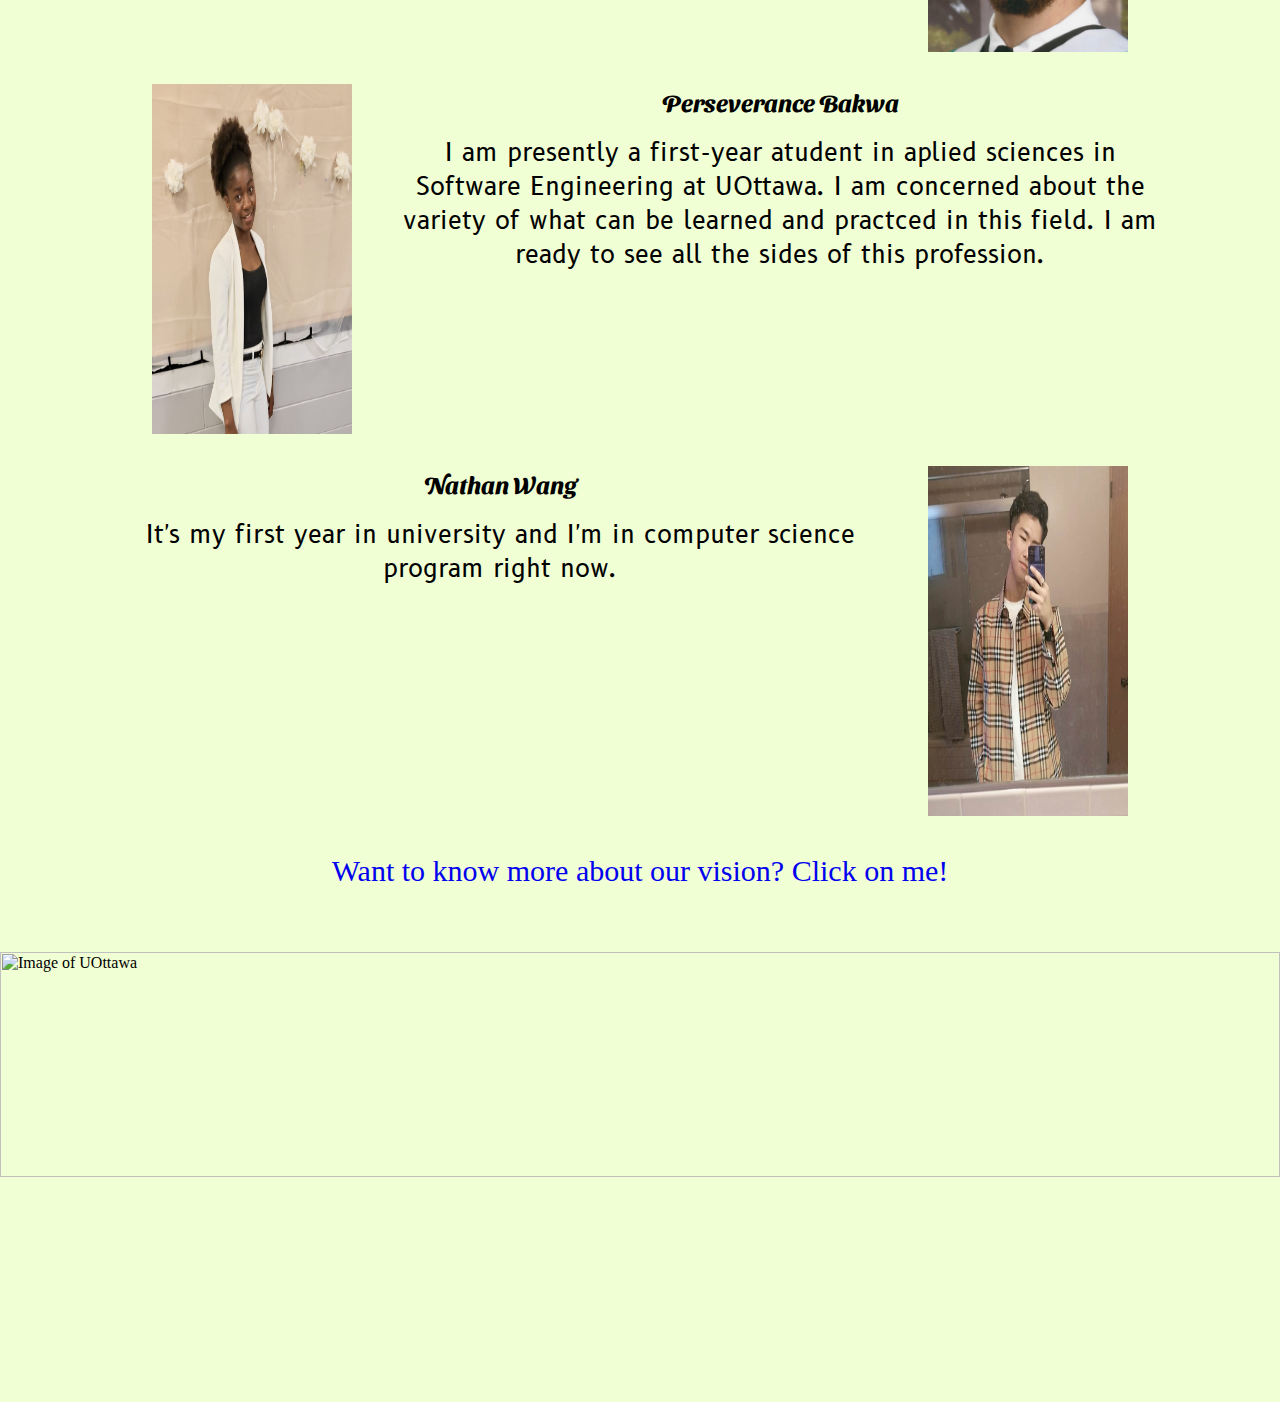
==== commit c433fb23: "changes James grammar mistakes" ====
--- a/about.html
+++ b/about.html
@@ -30,7 +30,7 @@
       </div>
       <div class="divbody">
          <h1 class="lstitle">Welcome to the about page!</h1>
-         <p class="lstext">FoodBuddy is a first year project collaborated from a group of 6 students in order to create our first website!</p>
+         <p class="lstext">FoodBuddy is a first year project formed through the collaboration of six university students in order to create our first website as a group!</p>
          <div style="padding:2%">
          <div class="subdivf1">
             <li class="listst">
@@ -43,7 +43,7 @@
                         <h2 class="lstitle">James Couture</h2>
                      </div>
                      <p class="lstext">
-                        I am currently studying at UOttawa in aplied sciences in Software Engineering. What brought me to this program, is the freedom to create project that have real life applications. I have previously completed two years of biochemistry.
+                        I am currently studying at UOttawa in applied sciences in Software Engineering. What brought me to this program is the freedom to create projects that have real life applications. I have previously completed two years of biochemistry.
                      </p>
                   </div>
                </div>
